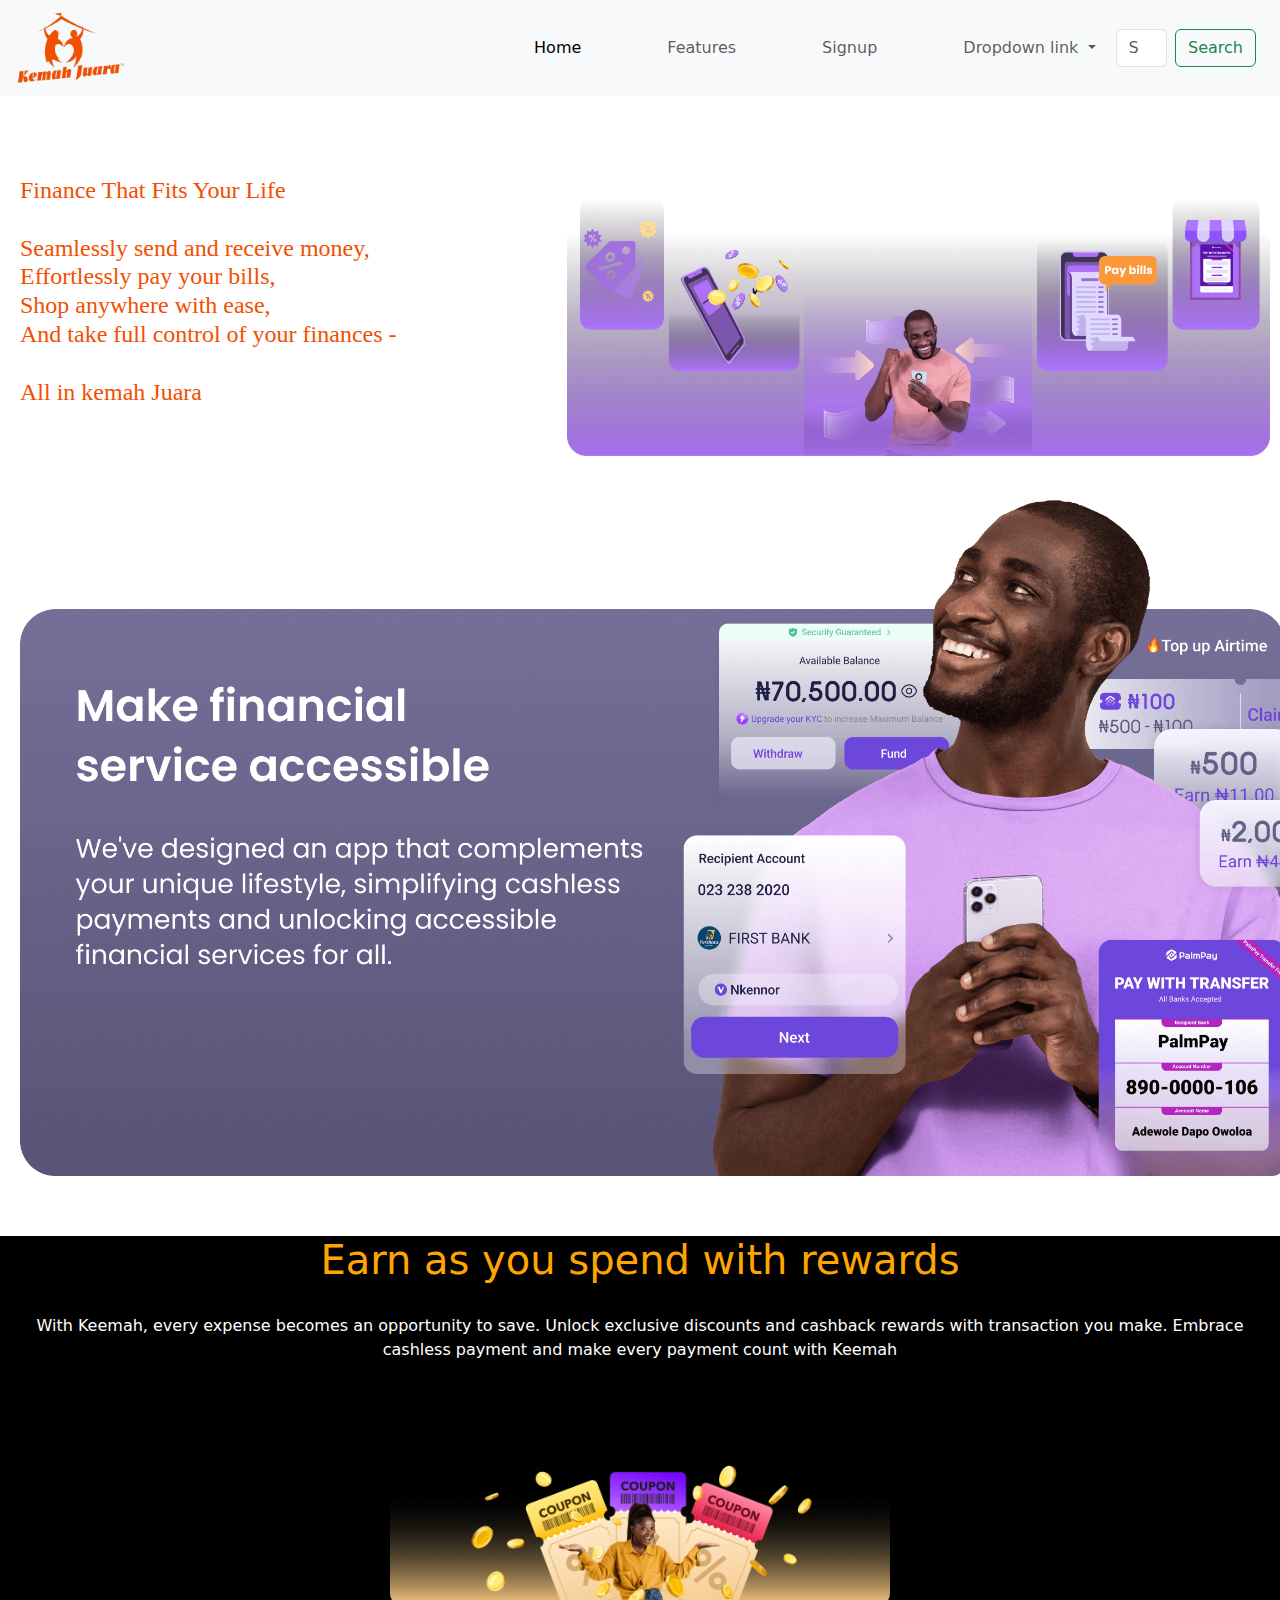
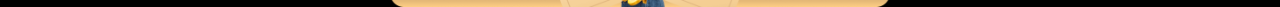
==== public/index.html @ 55d96abb "bank app" ====
<!DOCTYPE html>
<html lang="en">

<head>
    <meta charset="UTF-8">
    <meta name="viewport" content="width=device-width, initial-scale=1.0">
    <title>Document</title>
    <link href="https://cdn.jsdelivr.net/npm/bootstrap@5.3.3/dist/css/bootstrap.min.css" rel="stylesheet"
        integrity="sha384-QWTKZyjpPEjISv5WaRU9OFeRpok6YctnYmDr5pNlyT2bRjXh0JMhjY6hW+ALEwIH" crossorigin="anonymous">
    <style>
        * {
            margin: 0;
            padding: 0;
        }

        .img {
            height: 80px;
        }

        #home {
            margin-left: 400px;
        }

        #Features {
            margin-left: 70px;
        }
    </style>

<body>
    <nav class="navbar navbar-expand-lg bg-body-tertiary">
        <div class="container-fluid">
            <!-- <a class="navbar-brand" href="#">Navbar</a> -->
            <img class="img" src="image-removebg-preview.png" alt="">
            <button class="navbar-toggler" type="button" data-bs-toggle="collapse" data-bs-target="#navbarNavDropdown"
                aria-controls="navbarNavDropdown" aria-expanded="false" aria-label="Toggle navigation">
                <span class="navbar-toggler-icon"></span>
            </button>
            <div class="collapse navbar-collapse" id="navbarNavDropdown">
                <ul class="navbar-nav">
                    <li class="nav-item">
                        <a class="nav-link active" id="home" aria-current="page" href="#">Home</a>
                    </li>
                    <li class="nav-item">
                        <a class="nav-link" id="Features" href="#">Features</a>
                    </li>
                    <li class="nav-item">
                        <a class="nav-link" href="Signup.html" id="Features">Signup</a>
                    </li>
                    <li class="nav-item dropdown">
                        <a class="nav-link dropdown-toggle" href="#" role="button" data-bs-toggle="dropdown"
                            aria-expanded="false" id="Features">
                            Dropdown link
                        </a>
                        <ul class="dropdown-menu">
                            <li><a class="dropdown-item" href="#">Action</a></li>
                            <li><a class="dropdown-item" href="#">Another action</a></li>
                            <li><a class="dropdown-item" href="#">Something else here</a></li>
                        </ul>
                    </li>
                </ul>
                <div class="container-fluid">
                    <form class="d-flex" role="search">
                        <input class="form-control me-2" type="search" placeholder="Search" aria-label="Search">
                        <button class="btn btn-outline-success" type="submit">Search</button>
                    </form>
                </div>
            </div>
        </div>
    </nav>
    <div style="display: flex; margin-top: 80px;margin-left: 20px; ">
        <h4 style="color: rgb(242,79,0); font-family: cursive;">Finance That Fits Your Life <br><br> Seamlessly send and receive
            money,<br> Effortlessly pay your bills, <br>Shop anywhere with ease,<br> And take full control of your
            finances - <br><br> All in kemah Juara</h4>
        <img style=" height: 280px; margin-left: 170px;" src="payBills.0efc6845.png" alt="">
    </div>

    <div style="margin-top: 40px;">
        <img style="height: 680px; margin-left: 20px;  color: orange;" src="makeFinancial.16856f8a.png" alt="">
    </div>

    <div style="margin-top: 60px; background-color: black; text-align: center;">
        <h1 style="color: orange;">Earn as you spend with rewards</h1>
        <p style="color: white; margin-top: 30px; ">With Keemah, every expense becomes an opportunity to save. Unlock exclusive discounts and cashback rewards with transaction you make. Embrace cashless payment and make every payment count with Keemah</p>
        <img style="width: 500px; margin-top: 30px; text-align: center;" src="coupons.b7c11783.png" alt="">
    </div>
</body>

</html>
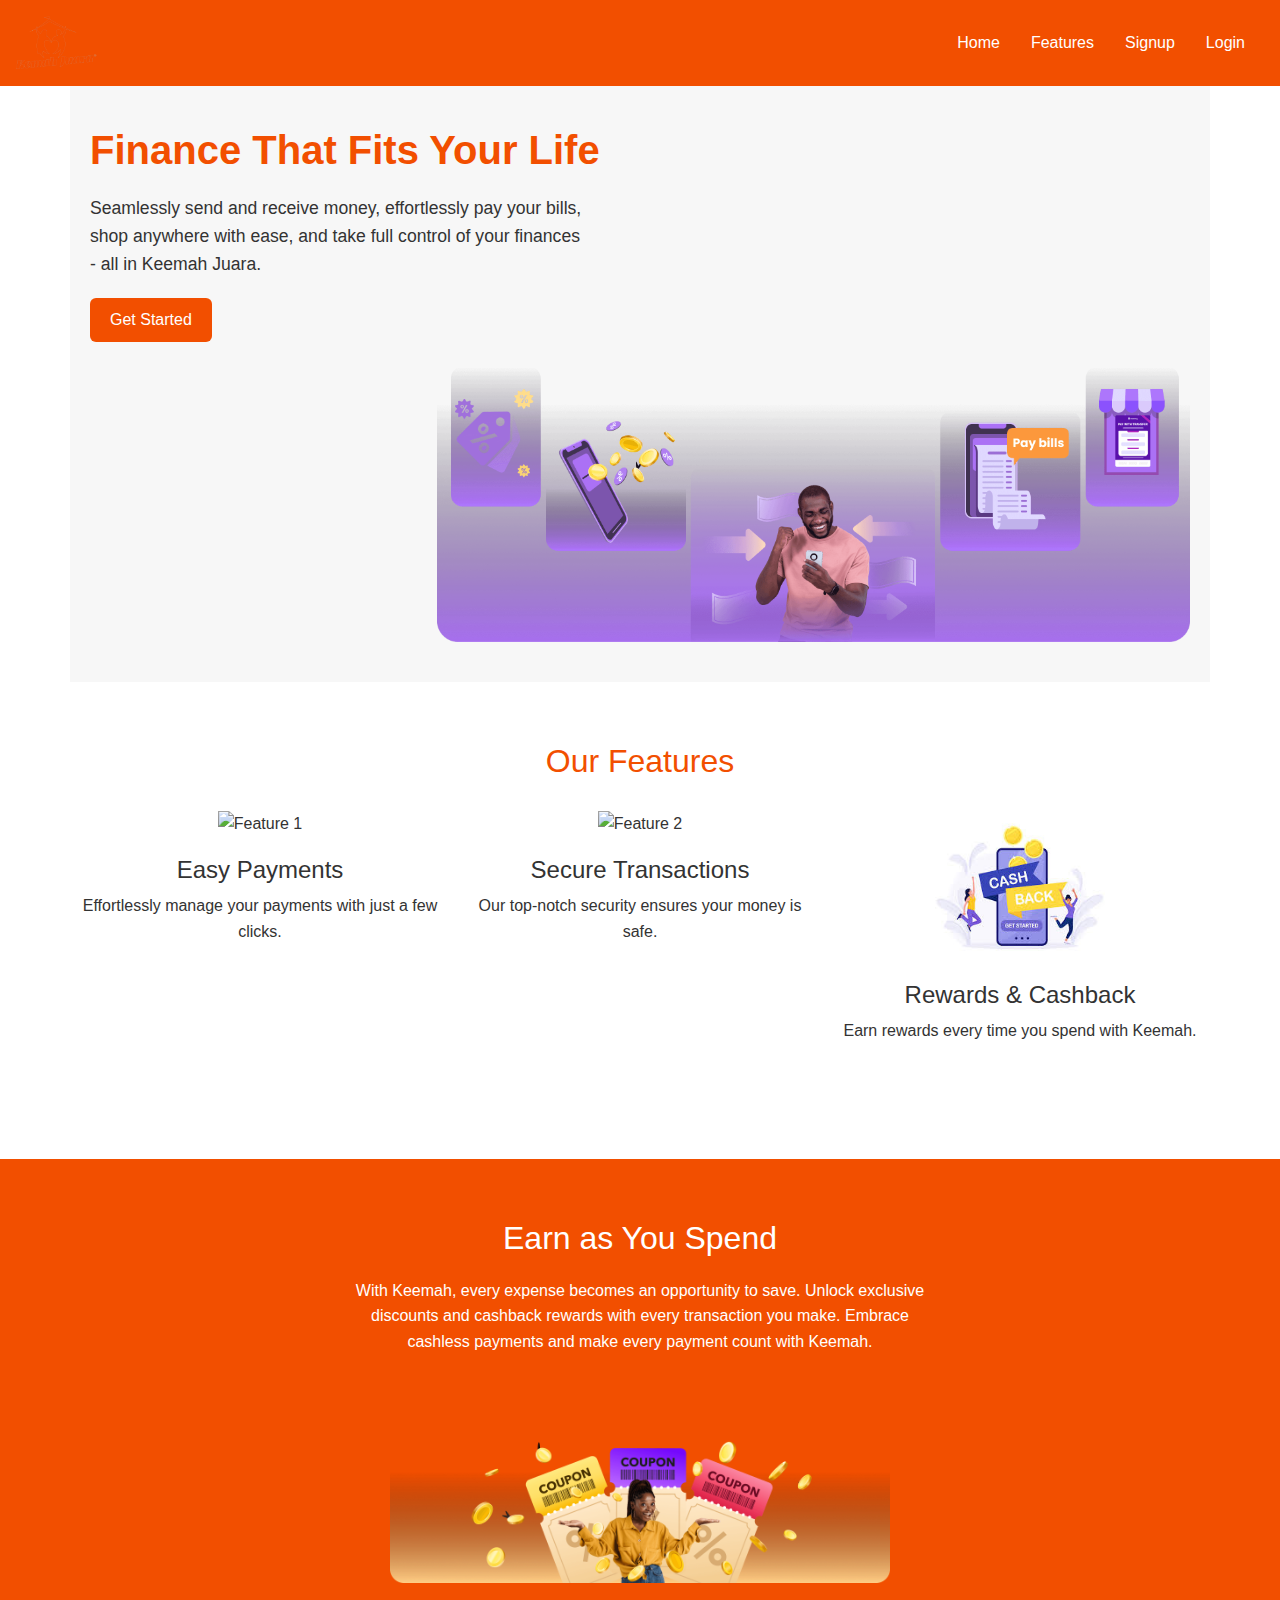
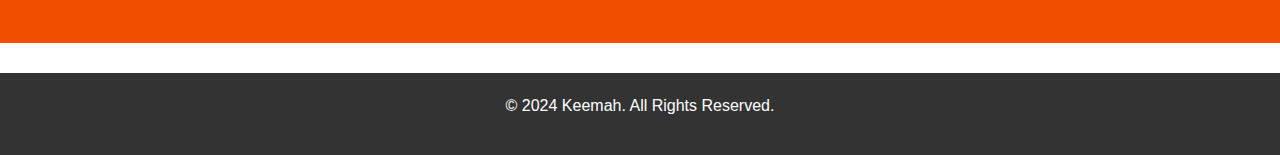
==== commit 663468d9: "bank app" ====
--- a/public/index.html
+++ b/public/index.html
@@ -4,85 +4,205 @@
 <head>
     <meta charset="UTF-8">
     <meta name="viewport" content="width=device-width, initial-scale=1.0">
-    <title>Document</title>
+    <title>Keemah Landing Page</title>
     <link href="https://cdn.jsdelivr.net/npm/bootstrap@5.3.3/dist/css/bootstrap.min.css" rel="stylesheet"
         integrity="sha384-QWTKZyjpPEjISv5WaRU9OFeRpok6YctnYmDr5pNlyT2bRjXh0JMhjY6hW+ALEwIH" crossorigin="anonymous">
     <style>
-        * {
-            margin: 0;
-            padding: 0;
-        }
-
-        .img {
-            height: 80px;
-        }
-
-        #home {
-            margin-left: 400px;
-        }
-
-        #Features {
-            margin-left: 70px;
+        body {
+            font-family: Arial, sans-serif;
+            color: #333;
+            line-height: 1.6;
+        }
+
+        .navbar {
+            background-color: rgb(242, 79, 0);
+        }
+
+        .navbar .nav-link {
+            color: white !important;
+            margin-right: 15px;
+        }
+
+        .navbar .nav-link:hover {
+            color: rgba(255, 255, 255, 0.8) !important;
+        }
+
+        .hero-section {
+            display: flex;
+            flex-wrap: wrap;
+            align-items: center;
+            padding: 40px 20px;
+            background-color: #f7f7f7;
+        }
+
+        .hero-section h1 {
+            color: rgb(242, 79, 0);
+            font-size: 2.5rem;
+            font-weight: bold;
+            margin-bottom: 20px;
+        }
+
+        .hero-section p {
+            max-width: 500px;
+            font-size: 1.1rem;
+            margin-bottom: 20px;
+        }
+
+        .hero-section img {
+            height: 300px;
+            margin-left: auto;
+            max-width: 100%;
+            display: block;
+        }
+
+        .btn-custom {
+            background-color: rgb(242, 79, 0);
+            color: white;
+            border: none;
+            padding: 10px 20px;
+            transition: background-color 0.3s;
+        }
+
+        .btn-custom:hover {
+            background-color: #e96f00;
+        }
+
+        .features-section {
+            text-align: center;
+            padding: 60px 20px;
+        }
+
+        .features-section h2 {
+            color: rgb(242, 79, 0);
+            margin-bottom: 30px;
+        }
+
+        .features-section .feature {
+            margin-bottom: 40px;
+        }
+
+        .features-section .feature img {
+            height: 150px;
+            margin-bottom: 20px;
+        }
+
+        .rewards-section {
+            background-color: rgb(242, 79, 0);
+            color: white;
+            text-align: center;
+            padding: 60px 20px;
+        }
+
+        .rewards-section h2 {
+            margin-bottom: 20px;
+        }
+
+        .rewards-section p {
+            margin-bottom: 30px;
+            max-width: 600px;
+            margin-left: auto;
+            margin-right: auto;
+        }
+
+        .rewards-section img {
+            width: 100%;
+            max-width: 500px;
+        }
+
+        footer {
+            background-color: #333;
+            color: white;
+            text-align: center;
+            padding: 20px;
+            margin-top: 30px;
         }
     </style>
+</head>
 
 <body>
-    <nav class="navbar navbar-expand-lg bg-body-tertiary">
+    <!-- Navbar -->
+    <nav class="navbar navbar-expand-lg">
         <div class="container-fluid">
-            <!-- <a class="navbar-brand" href="#">Navbar</a> -->
-            <img class="img" src="image-removebg-preview.png" alt="">
-            <button class="navbar-toggler" type="button" data-bs-toggle="collapse" data-bs-target="#navbarNavDropdown"
-                aria-controls="navbarNavDropdown" aria-expanded="false" aria-label="Toggle navigation">
+            <a class="navbar-brand" href="#">
+                <img src="image-removebg-preview.png" alt="Logo" style="height: 60px;">
+            </a>
+            <button class="navbar-toggler" type="button" data-bs-toggle="collapse" data-bs-target="#navbarNav"
+                aria-controls="navbarNav" aria-expanded="false" aria-label="Toggle navigation">
                 <span class="navbar-toggler-icon"></span>
             </button>
-            <div class="collapse navbar-collapse" id="navbarNavDropdown">
-                <ul class="navbar-nav">
-                    <li class="nav-item">
-                        <a class="nav-link active" id="home" aria-current="page" href="#">Home</a>
-                    </li>
-                    <li class="nav-item">
-                        <a class="nav-link" id="Features" href="#">Features</a>
-                    </li>
-                    <li class="nav-item">
-                        <a class="nav-link" href="Signup.html" id="Features">Signup</a>
-                    </li>
-                    <li class="nav-item dropdown">
-                        <a class="nav-link dropdown-toggle" href="#" role="button" data-bs-toggle="dropdown"
-                            aria-expanded="false" id="Features">
-                            Dropdown link
-                        </a>
-                        <ul class="dropdown-menu">
-                            <li><a class="dropdown-item" href="#">Action</a></li>
-                            <li><a class="dropdown-item" href="#">Another action</a></li>
-                            <li><a class="dropdown-item" href="#">Something else here</a></li>
-                        </ul>
+            <div class="collapse navbar-collapse" id="navbarNav">
+                <ul class="navbar-nav ms-auto">
+                    <li class="nav-item">
+                        <a class="nav-link active" href="#">Home</a>
+                    </li>
+                    <li class="nav-item">
+                        <a class="nav-link" href="#">Features</a>
+                    </li>
+                    <li class="nav-item">
+                        <a class="nav-link" href="Signup.html">Signup</a>
+                    </li>
+                    <li class="nav-item">
+                        <a class="nav-link" href="Login.html">Login</a>
                     </li>
                 </ul>
-                <div class="container-fluid">
-                    <form class="d-flex" role="search">
-                        <input class="form-control me-2" type="search" placeholder="Search" aria-label="Search">
-                        <button class="btn btn-outline-success" type="submit">Search</button>
-                    </form>
+            </div>
+        </div>
+    </nav>
+
+    <!-- Hero Section -->
+    <div class="hero-section container">
+        <div>
+            <h1>Finance That Fits Your Life</h1>
+            <p>Seamlessly send and receive money, effortlessly pay your bills, shop anywhere with ease, and take full
+                control of your finances - all in Keemah Juara.</p>
+            <a href="Signup.html" class="btn btn-custom">Get Started</a>
+        </div>
+        <img src="payBills.0efc6845.png" alt="Finance Image">
+    </div>
+
+    <!-- Features Section -->
+    <div class="features-section">
+        <h2>Our Features</h2>
+        <div class="container">
+            <div class="row">
+                <div class="col-md-4 feature">
+                    <img src="https://mcprod.jumbo.ae/media/dynamicdashboard/images/items/_/1/_1666340661069_69_easy-pay_main-banner_mobile_en.jpg" alt="Feature 1">
+                    <h4>Easy Payments</h4>
+                    <p>Effortlessly manage your payments with just a few clicks.</p>
+                </div>
+                <div class="col-md-4 feature">
+                    <img src="https://as2.ftcdn.net/v2/jpg/00/93/93/97/1000_F_93939737_Ski4596KI0lDCyJ4fkpSb2KcLJSMwYME.jpg" alt="Feature 2">
+                    <h4>Secure Transactions</h4>
+                    <p>Our top-notch security ensures your money is safe.</p>
+                </div>
+                <div class="col-md-4 feature">
+                    <img src="[data-uri]" alt="Feature 3">
+                    <h4>Rewards & Cashback</h4>
+                    <p>Earn rewards every time you spend with Keemah.</p>
                 </div>
             </div>
         </div>
-    </nav>
-    <div style="display: flex; margin-top: 80px;margin-left: 20px; ">
-        <h4 style="color: rgb(242,79,0); font-family: cursive;">Finance That Fits Your Life <br><br> Seamlessly send and receive
-            money,<br> Effortlessly pay your bills, <br>Shop anywhere with ease,<br> And take full control of your
-            finances - <br><br> All in kemah Juara</h4>
-        <img style=" height: 280px; margin-left: 170px;" src="payBills.0efc6845.png" alt="">
     </div>
 
-    <div style="margin-top: 40px;">
-        <img style="height: 680px; margin-left: 20px;  color: orange;" src="makeFinancial.16856f8a.png" alt="">
+    <!-- Rewards Section -->
+    <div class="rewards-section">
+        <h2>Earn as You Spend</h2>
+        <p>With Keemah, every expense becomes an opportunity to save. Unlock exclusive discounts and cashback rewards
+            with every transaction you make. Embrace cashless payments and make every payment count with Keemah.</p>
+        <img src="coupons.b7c11783.png" alt="Rewards Image">
     </div>
 
-    <div style="margin-top: 60px; background-color: black; text-align: center;">
-        <h1 style="color: orange;">Earn as you spend with rewards</h1>
-        <p style="color: white; margin-top: 30px; ">With Keemah, every expense becomes an opportunity to save. Unlock exclusive discounts and cashback rewards with transaction you make. Embrace cashless payment and make every payment count with Keemah</p>
-        <img style="width: 500px; margin-top: 30px; text-align: center;" src="coupons.b7c11783.png" alt="">
-    </div>
+    <!-- Footer -->
+    <footer>
+        <p>&copy; 2024 Keemah. All Rights Reserved.</p>
+    </footer>
+
+    <script src="https://cdn.jsdelivr.net/npm/@popperjs/core@2.11.8/dist/umd/popper.min.js"
+        integrity="sha384-oBqDVmMzpHRhBOUZhtNijgUdoMio2Iy9zuZXxbObAwutF6kPe0G1niWXA/weu7Ek" crossorigin="anonymous">
+    </script>
+    <script src="https://cdn.jsdelivr.net/npm/bootstrap@5.3.3/dist/js/bootstrap.min.js"
+        integrity="sha384-gkaScQ7PA6v5NITuGnAsrAQIIOtLYT+4CbK63LVLgTQz3OFtKNf5N8FfA2Lm0cC2" crossorigin="anonymous">
+    </script>
 </body>
 
-</html>+</html>
